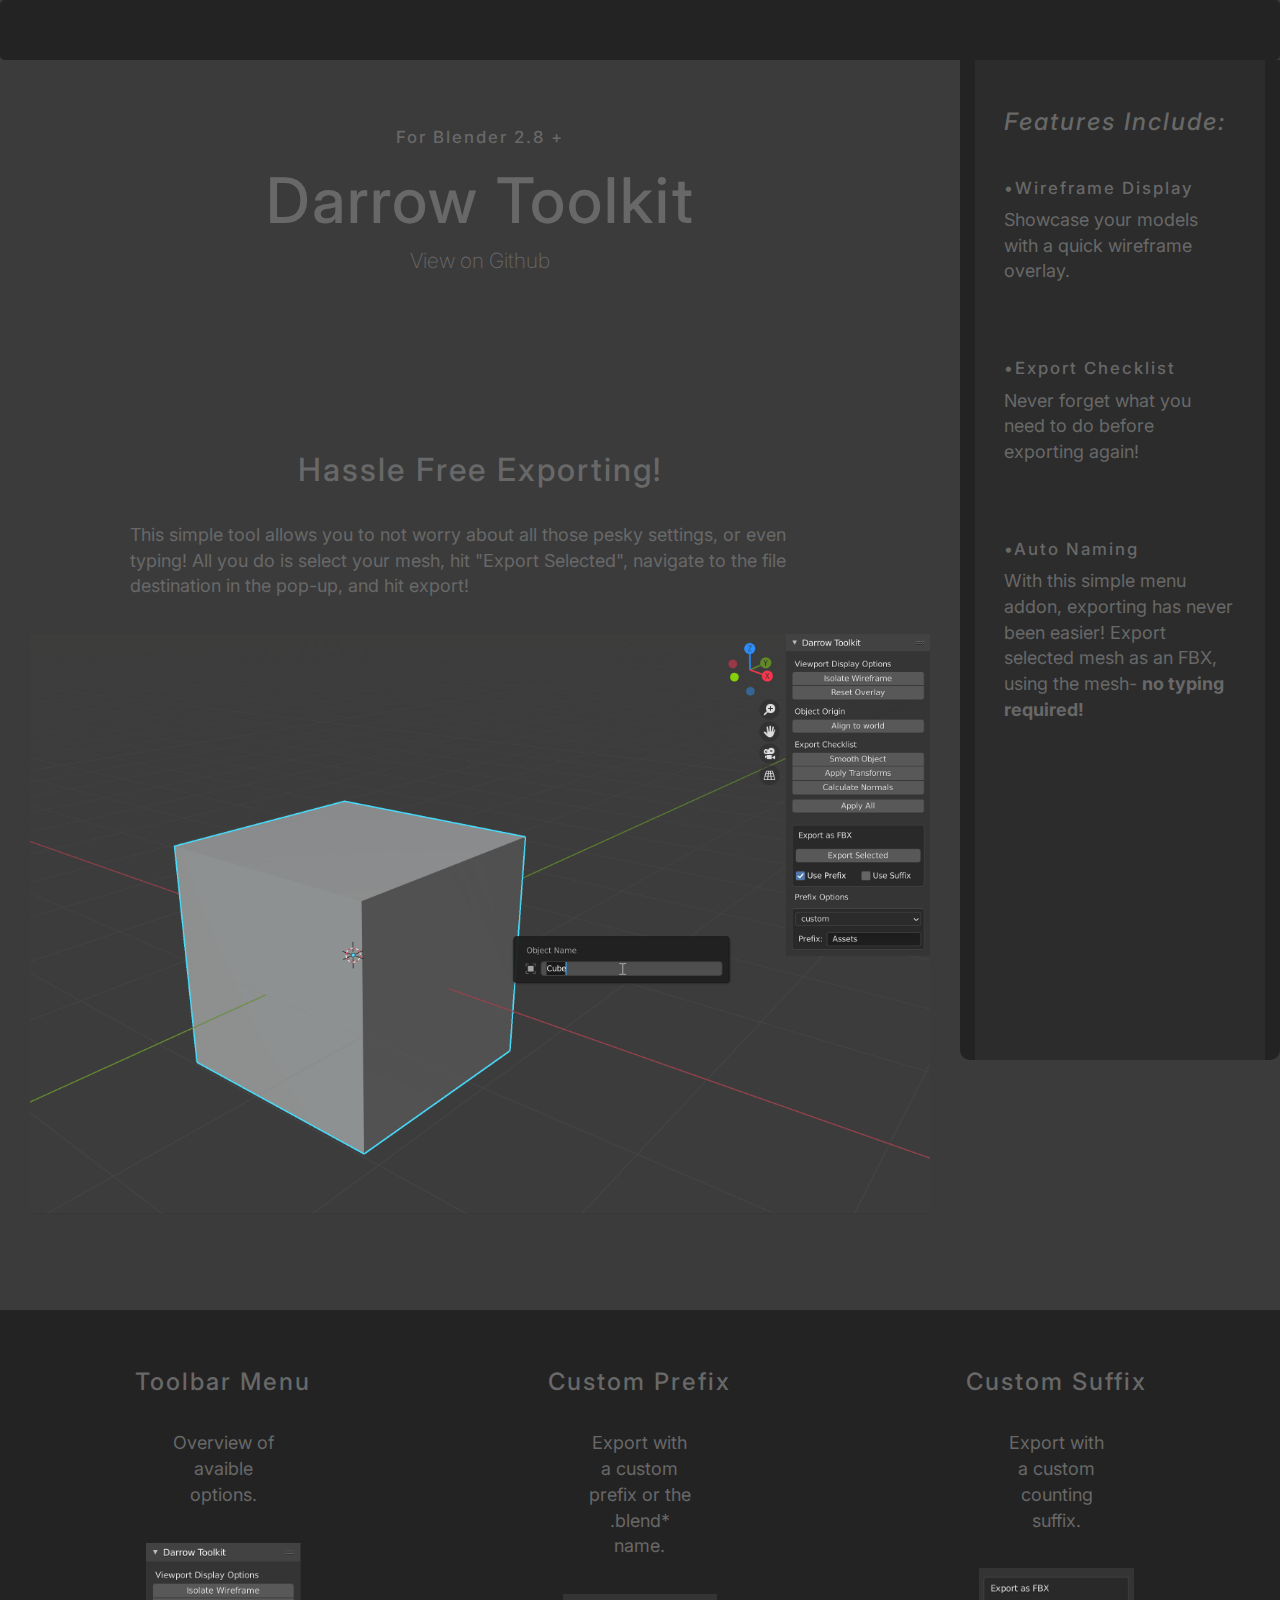
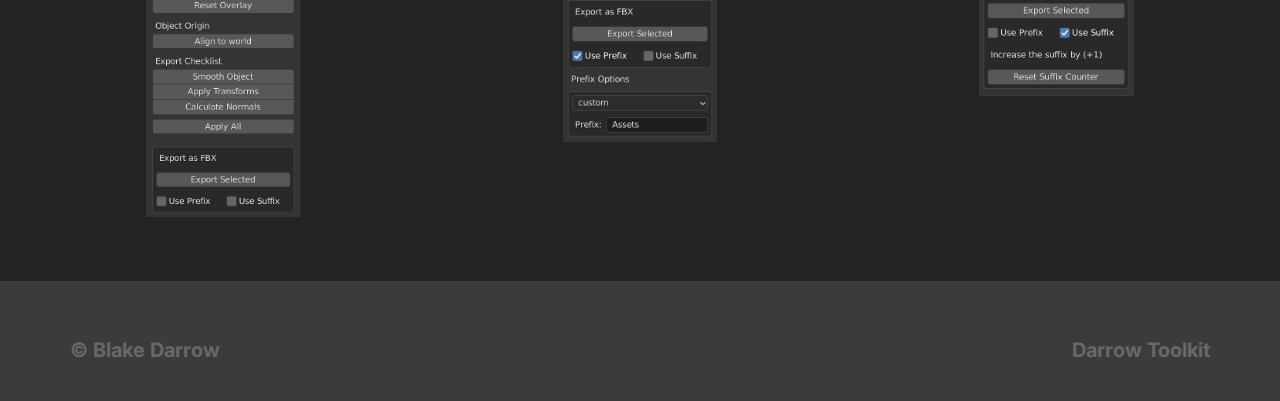
==== index.html @ 5c55dc54 "updated style" ====
<!DOCTYPE html>
<html lang="en">
<head>
  <title>Blake Darrow</title>
  <meta charset="utf-8">
  <meta name="viewport" content="width=device-width, initial-scale=1">
   <link href="https://fonts.googleapis.com/css2?family=Inter:wght@500;700&display=swap" rel="stylesheet">
  <link rel="stylesheet" href="https://maxcdn.bootstrapcdn.com/bootstrap/3.4.1/css/bootstrap.min.css">
  <script src="https://maxcdn.bootstrapcdn.com/bootstrap/3.4.1/js/bootstrap.min.js"></script>
 <link href="style.css" rel="stylesheet">

</head>
<body>

	<nav class="navbar" style="background-color: #232323; border-style: solid; border-width: 0px 0px 0px 0px; border-color: black; border-radius: 5px;">
	   <h2 style="float:center"></h2>
	</nav>

<div class="col-md-12 col-lg-9" style="min-height: 0px; height: 100%; padding-bottom:70px;">

	<div class="jumbotron">
		    <h2 style="text-align: center;">For Blender 2.8 +</h2>
			<h1>Darrow Toolkit</h1>      
			<div class="box" style="padding-bottom:10%;"><a href="https://github.com/BlakeDarrow/darrow_toolkit" target="_blank"><p>View on Github</p></a></div>
			</div>

		<div class="container">
		<h1 style="font-size: xx-large;">Hassle Free Exporting!</h1>
		<p>This simple tool allows you to not worry about all those pesky settings, or even typing! All you do is select your mesh, hit "Export Selected", navigate to the file destination in the pop-up, and hit export!</p>
		<img src="pics/export_showcase.gif" alt="viewport_overlay" style="height:75%;">
	</div>
 
</div>

<div class="col-md-4 col-lg-3" style="background-color: #232323; height:1000px; padding-bottom: 0px; border-style: 1 solid; border-width: 0px 0px 0px 0px; border-color: black; border-radius: 0px 0px 10px 10px;">
	<div class="sidebar">
		<div class="duo">
				<strong><em><h1 style="padding-bottom: 10%; text-align: left;">Features Include:</h1></strong></em>
				<h2>•Wireframe Display</h2>
				<p>Showcase your models with a quick wireframe overlay.</p>
			<!--	<img src="pics/viewport_overlay.gif" alt="viewport_overlay"> -->
	
				<h2>•Export Checklist</h2>
				<p>Never forget what you need to do before exporting again!</p>
			<!-- 	<img src="pics/checklist_apply.gif" alt="viewport_overlay"> -->
				
				<h2>•Auto Naming</h2>
				<p>With this simple menu addon, exporting has never been easier! Export selected mesh as an FBX, using the mesh- <strong>no typing required!</strong></p>
		</div>
	</div>
</div>

<div class="col-lg-12"></div>
	<div class="container"  style="background-color: #232323; clear:left; padding-top: 0px;">
		<div class="col-sm-12 col-md-6 col-lg-4">
			<div class="tri">
				<h1>Toolbar Menu</h1>
				<p>Overview of avaible options.</p>
	<img src="pics/Menu_1.PNG" alt="Menu UI">
			</div>
		</div>
		<div class="col-md-6 col-lg-4">
			<div class="tri">
				<h1>Custom Prefix</h1>
				<p> Export with a custom prefix or the .blend* name.</p>
	<img src="pics/Menu_2.PNG" alt="Menu UI">
			</div>
		</div>
		<div class="col-md-12 col-lg-4">
			<div class="tri">
				<h1>Custom Suffix</h1>
				<p>Export with a custom counting suffix.</p>
	<img src="pics/Menu_3.PNG" alt="Menu UI">
			</div>
		</div>
</div>

<br>

<footer>
	<div class="footer">
 	   <p style="float:left">&#169 Blake Darrow</p>
	   <p style="float:right">Darrow Toolkit</p>
	</div>
</footer>

</body>
</html>
---- style.css ----
h1 {
	color: #686868;
	letter-spacing: 2px;
	font-family: 'Inter', sans-serif;
	text-align: center;
	font-size: x-large;
}

h2 {
	color: #686868;
	letter-spacing: 2px;
	font-family: 'Inter', sans-serif;
	text-align: left;
	font-size: larger;

}

h3 {
	color: #686868;
	letter-spacing: 2px;
	font-family: 'Inter', sans-serif;
}

p {
	color: #686868;
	font-size: large;
}

body {
	background-color: #3b3b3b;
	margin:0px;
	font-family: 'Inter', sans-serif;
	min-height: 0px;
}

.backgroundholder {
	width:100%;
}

.sidebar {
	width:100%;
	background-color: #2c2c2c;
	height:100%;
	min-height: 0px; 
	padding-right: 10%;
	padding-left: 10%;
	padding-top: 10%;

}

.navbar {
    margin-bottom: 0;
    border-radius: 0;
	background-color: #232323;
	padding: 30px;	
	text-align: center;
}

.navbar h2 {
		clear:both;
		background-color: #001E42;
		margin: auto;
		width: 100%;
		text-align: center;
		font-family: 'Inter', sans-serif;
		font-weight: 500;
		font-size:15px;
}

.navbar a {
    margin-bottom: 0;
    border-radius: 0;
	padding: 30px;	
	text-align: center;
}

.jumbotron {
	margin:auto;
	clear:both;
	float:left;
	width:100%;
	font-weight: 700;
	background-color: rgba(0, 0, 0, 0.0);
	color: #686868;
	text-align: center;
}

.container {
	clear: both;
	width:100%;
	text-align: left;
	font-family: 'Inter', sans-serif;
	padding-bottom: 25px;
	min-height: 0px;
}

.container p {
	padding: 25px 100px;
	font-size: large;
}

.container img{
	clear: both;
	width:100%;
}

.container .box {
		clear:both;
		margin: auto;
		width: 200px;
		text-align: center;
		font-weight: 300;
	}

	.container2 {
		clear: both;
		width:100%;
		text-align: center;
		margin-top:60px;
		font-family: 'Inter', sans-serif;
}

.duo {
		clear:both;
		margin: auto;
		width: 100%;
		padding-bottom: 250px;
	}

	.duo img {
		width: 100%;
	}

	.duo p {
		padding-bottom: 55px;
	}

	.duo h2 {
		color: #686868;
		letter-spacing: 2px;
		font-family: 'Inter', sans-serif;
		text-align: left;
	}
	
.button {
    font-size: 20px;
	margin-top:20px;
	padding:20px 40px 20px 40px;
    text-align: center;
	font-family: 'Inter', sans-serif;
}	

footer {
  height:100px;
  margin:auto;
  padding-top: 10px;
  text-align: center;
}

footer p {
  padding: 25px;
  text-align: center;
  font-family: 'Inter', sans-serif;
  font-weight: 700;
  font-size: 20px;
  padding-right:70px;
  padding-left: 70px;
}

.tri {
	font-size: 18px;
	clear:both;
	margin: auto;
	width: 100%;
	padding:10%;
	text-align: center;
}

.tri img {
	margin: auto;
	width: 50%;
}
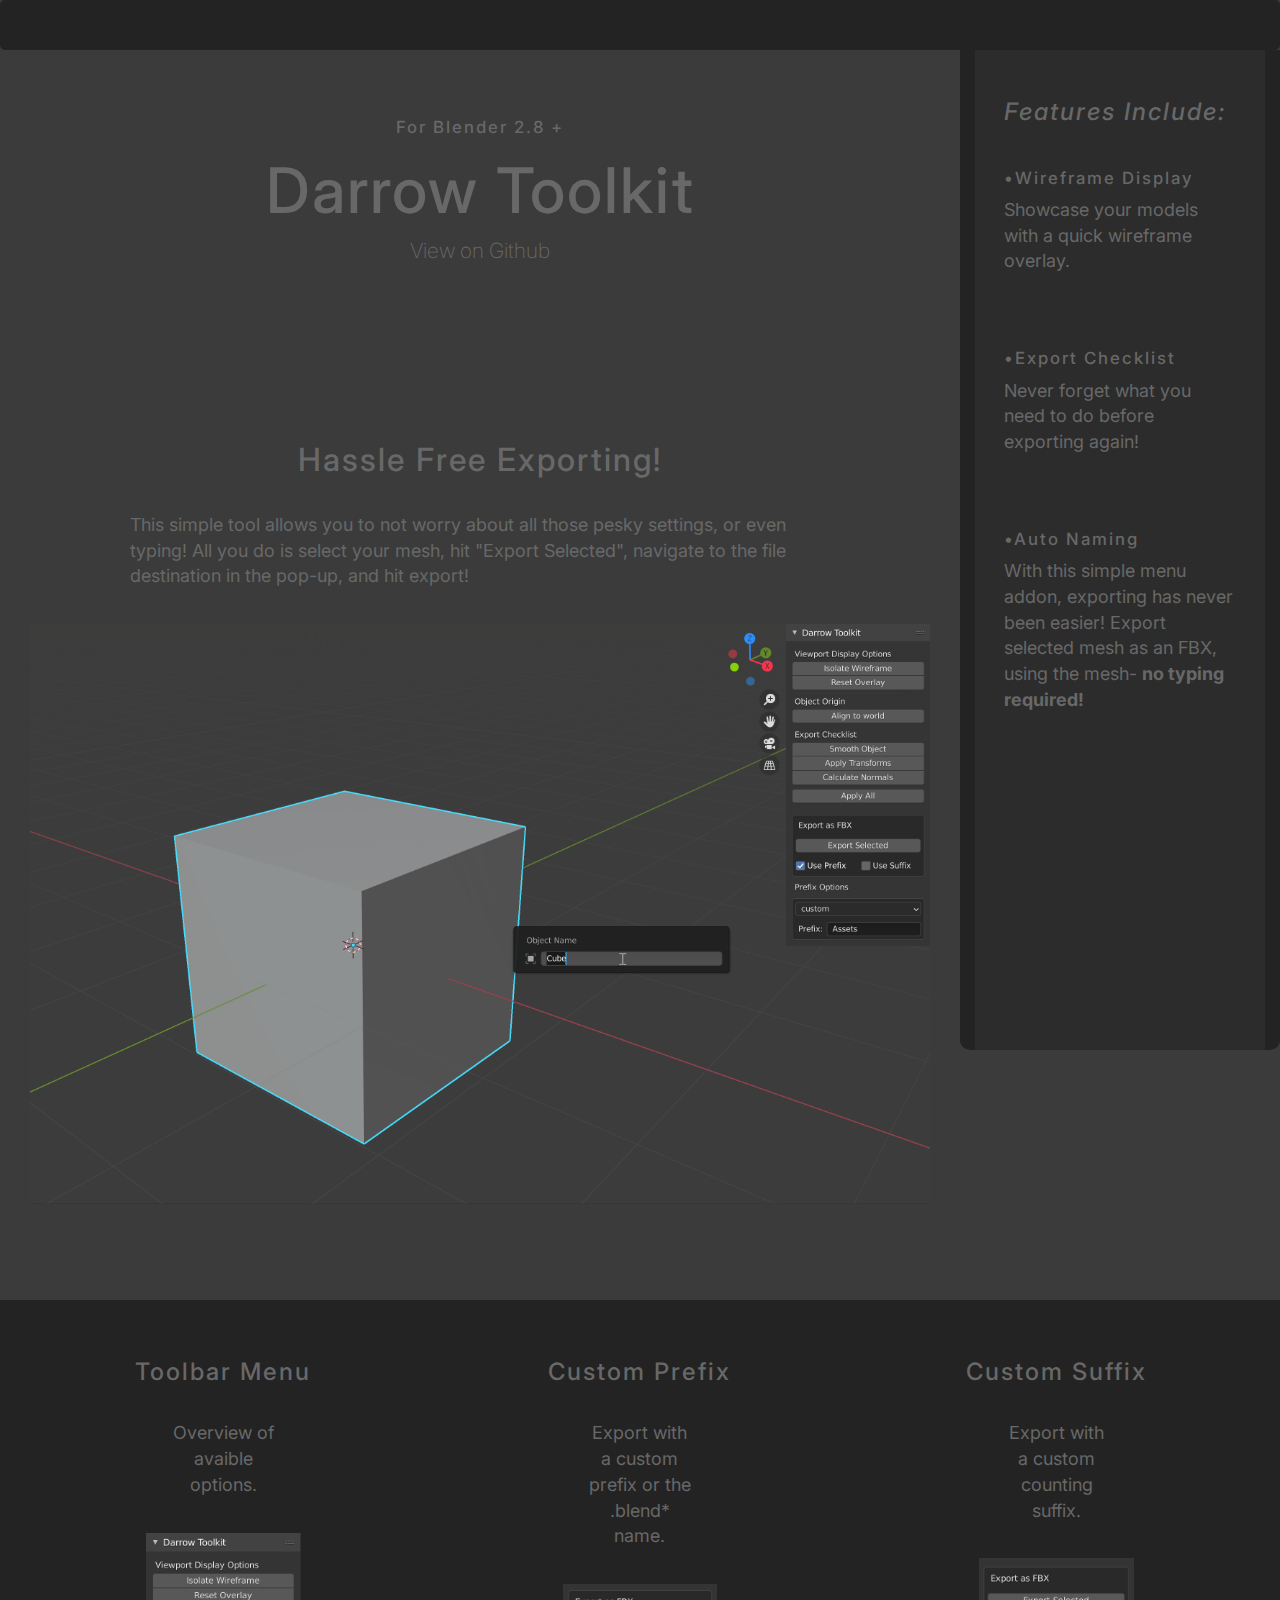
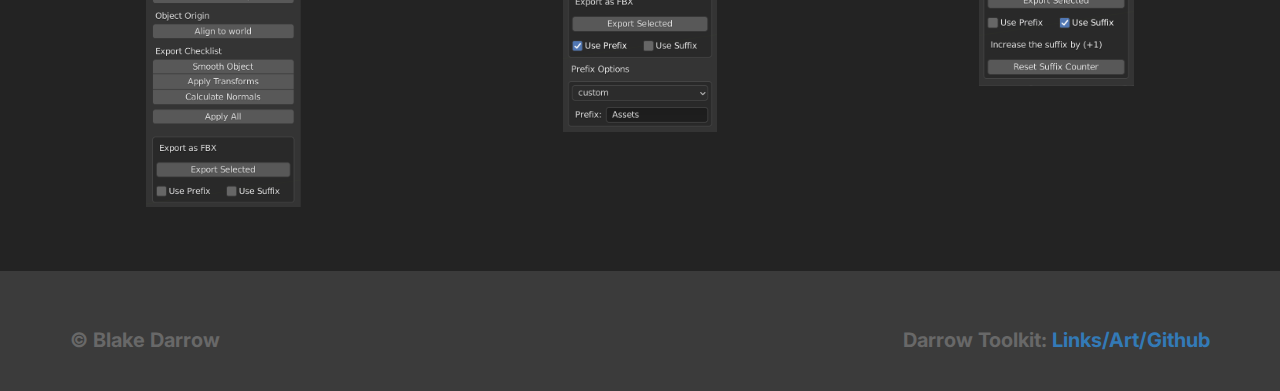
==== commit a4cde7de: "Updated design" ====
--- a/index.html
+++ b/index.html
@@ -80,7 +80,7 @@
 <footer>
 	<div class="footer">
  	   <p style="float:left">&#169 Blake Darrow</p>
-	   <p style="float:right">Darrow Toolkit</p>
+	   <p style="float:right">Darrow Toolkit:<a href="links.html"> Links/</a><a href="art.html">Art</a><a href="https://github.com/BlakeDarrow" target="_blank">/Github</a></p>
 	</div>
 </footer>
 
--- a/style.css
+++ b/style.css
@@ -52,7 +52,7 @@
     margin-bottom: 0;
     border-radius: 0;
 	background-color: #232323;
-	padding: 30px;	
+	padding: 15px;	
 	text-align: center;
 }
 
@@ -141,6 +141,26 @@
 		font-family: 'Inter', sans-serif;
 		text-align: left;
 	}
+
+
+
+	.duo2 {
+		clear:both;
+		margin: auto;
+		width: 100%;
+		padding: 50px 50px 20% 20%;
+		padding-bottom: 35%;
+	}
+
+	.duo2 p {
+		text-align: left;
+		padding: 0.2%;
+	}
+
+	.duo2 h1 {
+		text-align: left;
+	}
+
 	
 .button {
     font-size: 20px;
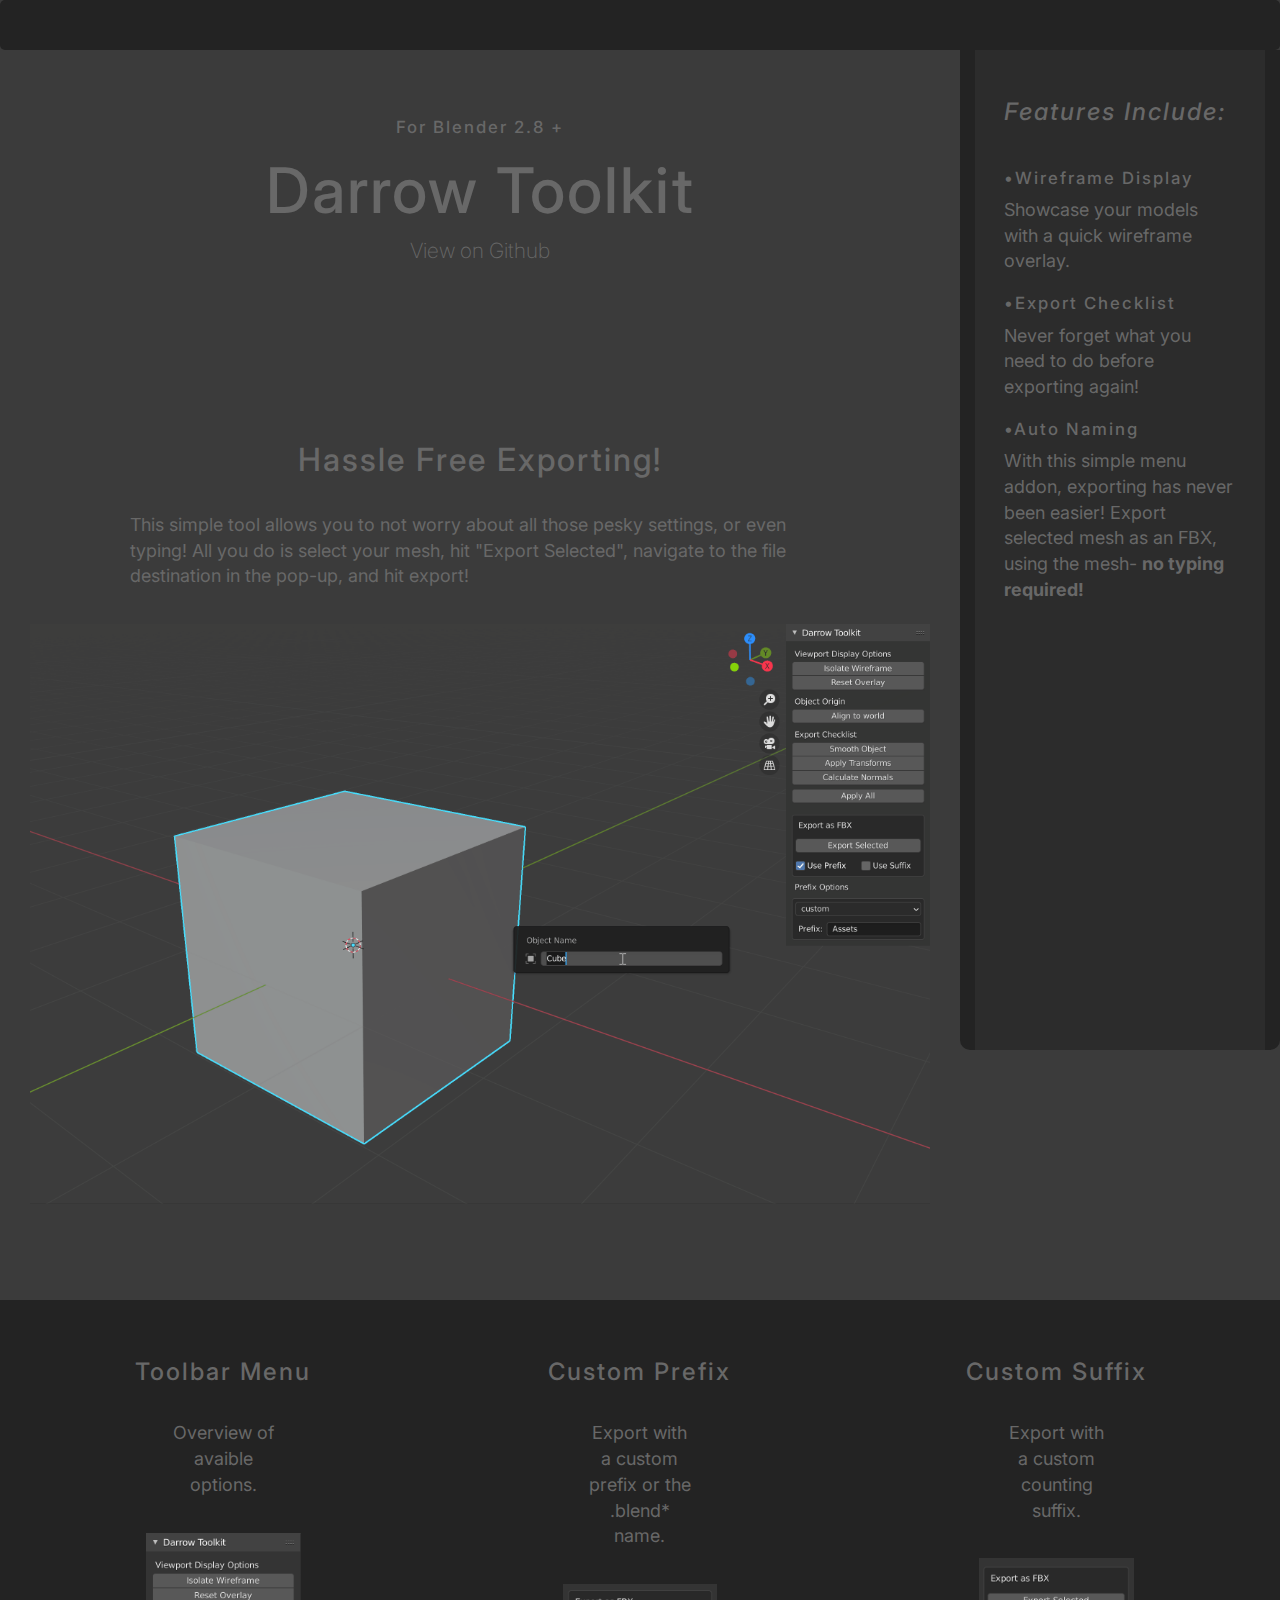
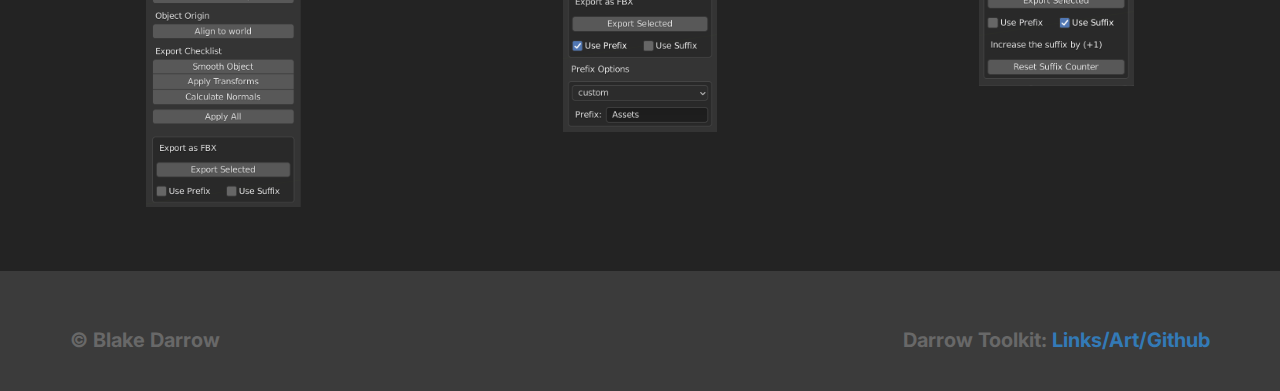
==== commit e11e9218: "changed page name" ====
--- a/index.html
+++ b/index.html
@@ -80,7 +80,7 @@
 <footer>
 	<div class="footer">
  	   <p style="float:left">&#169 Blake Darrow</p>
-	   <p style="float:right">Darrow Toolkit:<a href="links.html"> Links/</a><a href="art.html">Art</a><a href="https://github.com/BlakeDarrow" target="_blank">/Github</a></p>
+	   <p style="float:right">Darrow Toolkit:<a href="dev.html"> Links/</a><a href="art.html">Art</a><a href="https://github.com/BlakeDarrow" target="_blank">/Github</a></p>
 	</div>
 </footer>
 
--- a/style.css
+++ b/style.css
@@ -131,9 +131,7 @@
 		width: 100%;
 	}
 
-	.duo p {
-		padding-bottom: 55px;
-	}
+
 
 	.duo h2 {
 		color: #686868;
@@ -154,7 +152,7 @@
 
 	.duo2 p {
 		text-align: left;
-		padding: 0.2%;
+		padding: 0.1%;
 	}
 
 	.duo2 h1 {
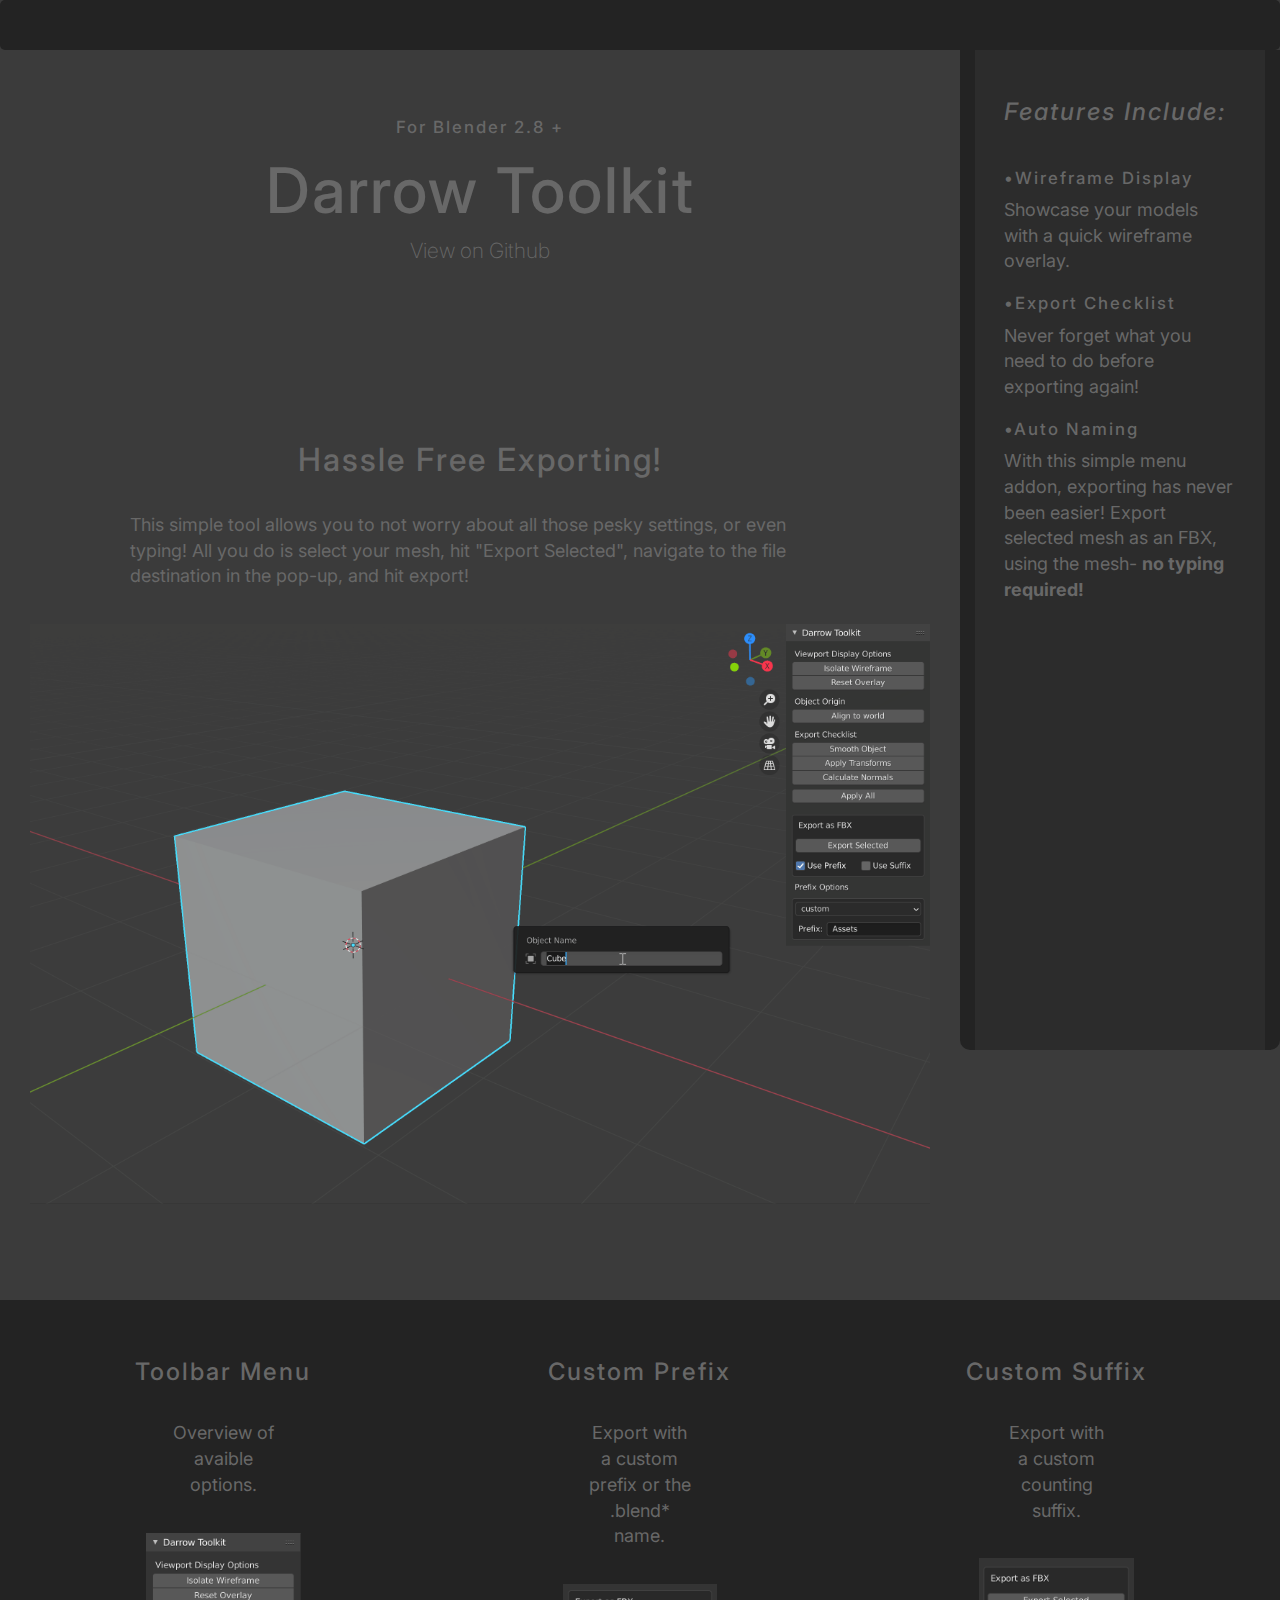
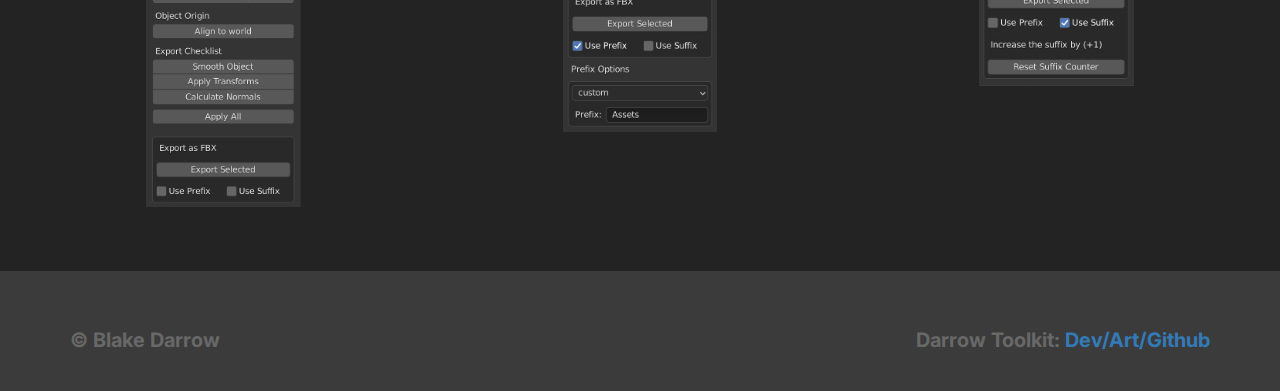
==== commit 4895a2eb: "update style" ====
--- a/index.html
+++ b/index.html
@@ -80,7 +80,7 @@
 <footer>
 	<div class="footer">
  	   <p style="float:left">&#169 Blake Darrow</p>
-	   <p style="float:right">Darrow Toolkit:<a href="dev.html"> Links/</a><a href="art.html">Art</a><a href="https://github.com/BlakeDarrow" target="_blank">/Github</a></p>
+	   <p style="float:right">Darrow Toolkit:<a href="dev.html"> Dev/</a><a href="art.html">Art</a><a href="https://github.com/BlakeDarrow" target="_blank">/Github</a></p>
 	</div>
 </footer>
 
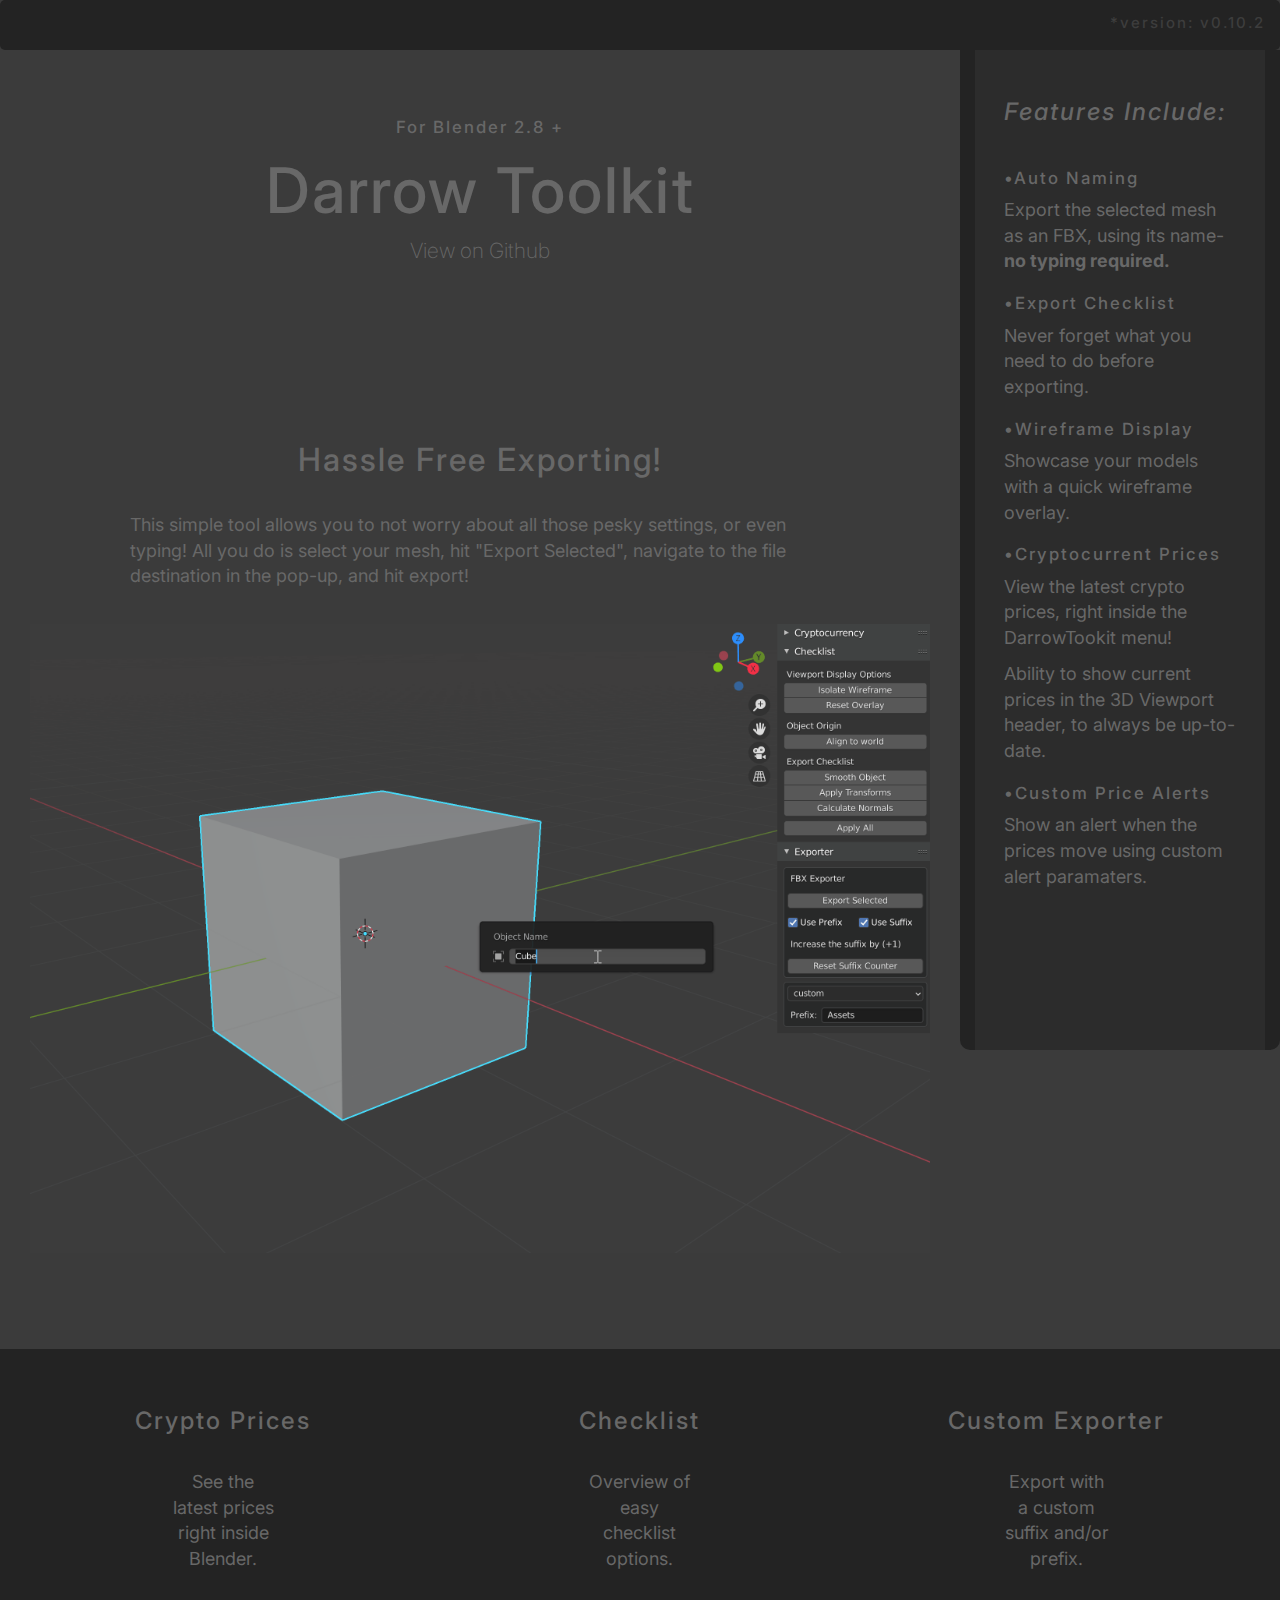
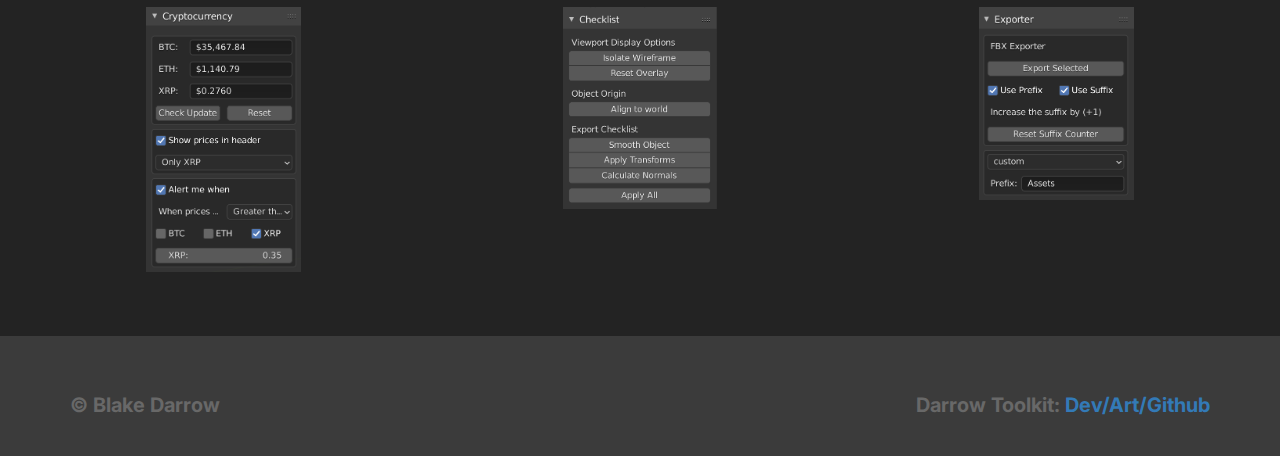
==== commit 48e16b8f: "updated style and info for new toolkit version" ====
--- a/index.html
+++ b/index.html
@@ -11,78 +11,69 @@
 
 </head>
 <body>
-
 	<nav class="navbar" style="background-color: #232323; border-style: solid; border-width: 0px 0px 0px 0px; border-color: black; border-radius: 5px;">
-	   <h2 style="float:center"></h2>
+	   <h2>*version: v0.10.2</h2>
 	</nav>
-
 <div class="col-md-12 col-lg-9" style="min-height: 0px; height: 100%; padding-bottom:70px;">
-
 	<div class="jumbotron">
 		    <h2 style="text-align: center;">For Blender 2.8 +</h2>
 			<h1>Darrow Toolkit</h1>      
 			<div class="box" style="padding-bottom:10%;"><a href="https://github.com/BlakeDarrow/darrow_toolkit" target="_blank"><p>View on Github</p></a></div>
 			</div>
-
 		<div class="container">
 		<h1 style="font-size: xx-large;">Hassle Free Exporting!</h1>
 		<p>This simple tool allows you to not worry about all those pesky settings, or even typing! All you do is select your mesh, hit "Export Selected", navigate to the file destination in the pop-up, and hit export!</p>
-		<img src="pics/export_showcase.gif" alt="viewport_overlay" style="height:75%;">
+		<img src="pics/export_showcase2.gif" alt="viewport_overlay" style="height:75%;">
 	</div>
- 
 </div>
-
 <div class="col-md-4 col-lg-3" style="background-color: #232323; height:1000px; padding-bottom: 0px; border-style: 1 solid; border-width: 0px 0px 0px 0px; border-color: black; border-radius: 0px 0px 10px 10px;">
 	<div class="sidebar">
 		<div class="duo">
 				<strong><em><h1 style="padding-bottom: 10%; text-align: left;">Features Include:</h1></strong></em>
+				<h2>•Auto Naming</h2>
+				<p>Export the selected mesh as an FBX, using its name- <strong>no typing required.</strong></p>
+				<h2>•Export Checklist</h2>
+				<p>Never forget what you need to do before exporting.</p>
 				<h2>•Wireframe Display</h2>
 				<p>Showcase your models with a quick wireframe overlay.</p>
-			<!--	<img src="pics/viewport_overlay.gif" alt="viewport_overlay"> -->
-	
-				<h2>•Export Checklist</h2>
-				<p>Never forget what you need to do before exporting again!</p>
-			<!-- 	<img src="pics/checklist_apply.gif" alt="viewport_overlay"> -->
-				
-				<h2>•Auto Naming</h2>
-				<p>With this simple menu addon, exporting has never been easier! Export selected mesh as an FBX, using the mesh- <strong>no typing required!</strong></p>
+				<h2>•Cryptocurrent Prices</h2>
+				<p>View the latest crypto prices, right inside the DarrowTookit menu!</p>
+				<p>Ability to show current prices in the 3D Viewport header, to always be up-to-date.</p>
+				<h2>•Custom Price Alerts</h2>
+				<p>Show an alert when the prices move using custom alert paramaters.</p>
 		</div>
 	</div>
 </div>
-
 <div class="col-lg-12"></div>
 	<div class="container"  style="background-color: #232323; clear:left; padding-top: 0px;">
+		<div class="col-md-12 col-lg-4">
+			<div class="tri">
+				<h1>Crypto Prices</h1>
+				<p>See the latest prices right inside Blender.</p>
+	<img src="pics/Menu_3.PNG" alt="Menu UI">
+			</div>
+		</div>
 		<div class="col-sm-12 col-md-6 col-lg-4">
 			<div class="tri">
-				<h1>Toolbar Menu</h1>
-				<p>Overview of avaible options.</p>
+				<h1>Checklist</h1>
+				<p>Overview of easy checklist options.</p>
 	<img src="pics/Menu_1.PNG" alt="Menu UI">
 			</div>
 		</div>
 		<div class="col-md-6 col-lg-4">
 			<div class="tri">
-				<h1>Custom Prefix</h1>
-				<p> Export with a custom prefix or the .blend* name.</p>
+				<h1>Custom Exporter</h1>
+				<p> Export with a custom suffix and/or prefix.</p>
 	<img src="pics/Menu_2.PNG" alt="Menu UI">
 			</div>
 		</div>
-		<div class="col-md-12 col-lg-4">
-			<div class="tri">
-				<h1>Custom Suffix</h1>
-				<p>Export with a custom counting suffix.</p>
-	<img src="pics/Menu_3.PNG" alt="Menu UI">
-			</div>
-		</div>
 </div>
-
 <br>
-
 <footer>
 	<div class="footer">
  	   <p style="float:left">&#169 Blake Darrow</p>
 	   <p style="float:right">Darrow Toolkit:<a href="dev.html"> Dev/</a><a href="art.html">Art</a><a href="https://github.com/BlakeDarrow" target="_blank">/Github</a></p>
 	</div>
 </footer>
-
 </body>
-</html>
+</html>--- a/style.css
+++ b/style.css
@@ -58,10 +58,10 @@
 
 .navbar h2 {
 		clear:both;
-		background-color: #001E42;
-		margin: auto;
-		width: 100%;
-		text-align: center;
+		margin: auto;
+		width: 100%;
+		text-align: right;
+		color: #3d3d3d;
 		font-family: 'Inter', sans-serif;
 		font-weight: 500;
 		font-size:15px;
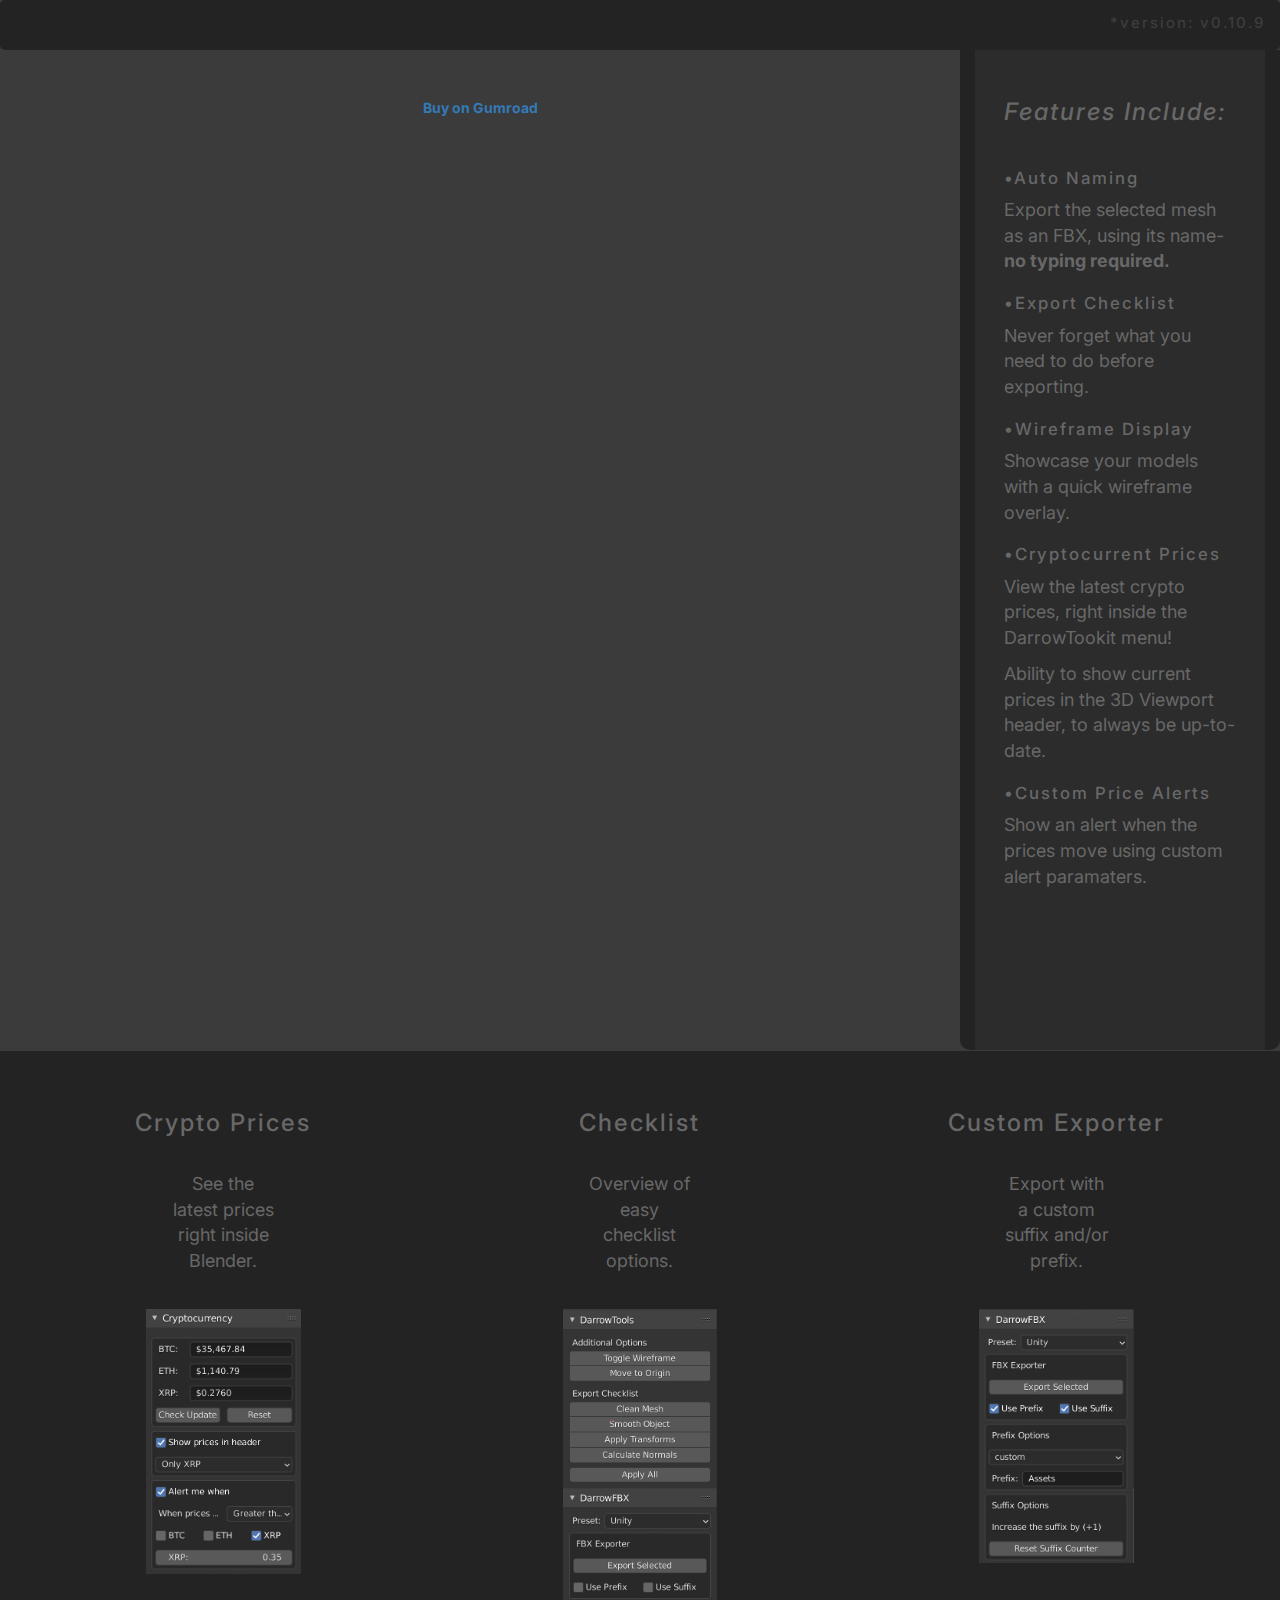
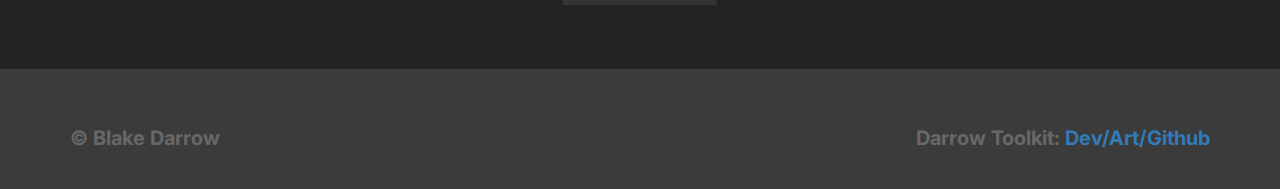
==== commit 15b9d03b: "Style and updated images" ====
--- a/index.html
+++ b/index.html
@@ -12,18 +12,20 @@
 </head>
 <body>
 	<nav class="navbar" style="background-color: #232323; border-style: solid; border-width: 0px 0px 0px 0px; border-color: black; border-radius: 5px;">
-	   <h2>*version: v0.10.2</h2>
+	   <h2>*version: v0.10.9</h2>
 	</nav>
 <div class="col-md-12 col-lg-9" style="min-height: 0px; height: 100%; padding-bottom:70px;">
 	<div class="jumbotron">
-		    <h2 style="text-align: center;">For Blender 2.8 +</h2>
+	<!--<h2 style="text-align: center;">For Blender 2.8 +</h2>
 			<h1>Darrow Toolkit</h1>      
-			<div class="box" style="padding-bottom:10%;"><a href="https://github.com/BlakeDarrow/darrow_toolkit" target="_blank"><p>View on Github</p></a></div>
+			<div class="box" style="padding-bottom:10%;"><a href="https://github.com/BlakeDarrow/darrow_toolkit" target="_blank"><p>Download on Github</p>--><script src="https://gumroad.com/js/gumroad-embed.js"></script>
+				<div class="gumroad-product-embed" data-gumroad-product-id="DarrowTools" data-outbound-embed="true"><a href="https://gumroad.com/l/DarrowTools">Buy on Gumroad</a></div></div>
 			</div>
+		<!--
 		<div class="container">
 		<h1 style="font-size: xx-large;">Hassle Free Exporting!</h1>
 		<p>This simple tool allows you to not worry about all those pesky settings, or even typing! All you do is select your mesh, hit "Export Selected", navigate to the file destination in the pop-up, and hit export!</p>
-		<img src="pics/export_showcase2.gif" alt="viewport_overlay" style="height:75%;">
+		<img src="pics/export_showcase3.gif" alt="viewport_overlay" style="height:75%;">-->
 	</div>
 </div>
 <div class="col-md-4 col-lg-3" style="background-color: #232323; height:1000px; padding-bottom: 0px; border-style: 1 solid; border-width: 0px 0px 0px 0px; border-color: black; border-radius: 0px 0px 10px 10px;">
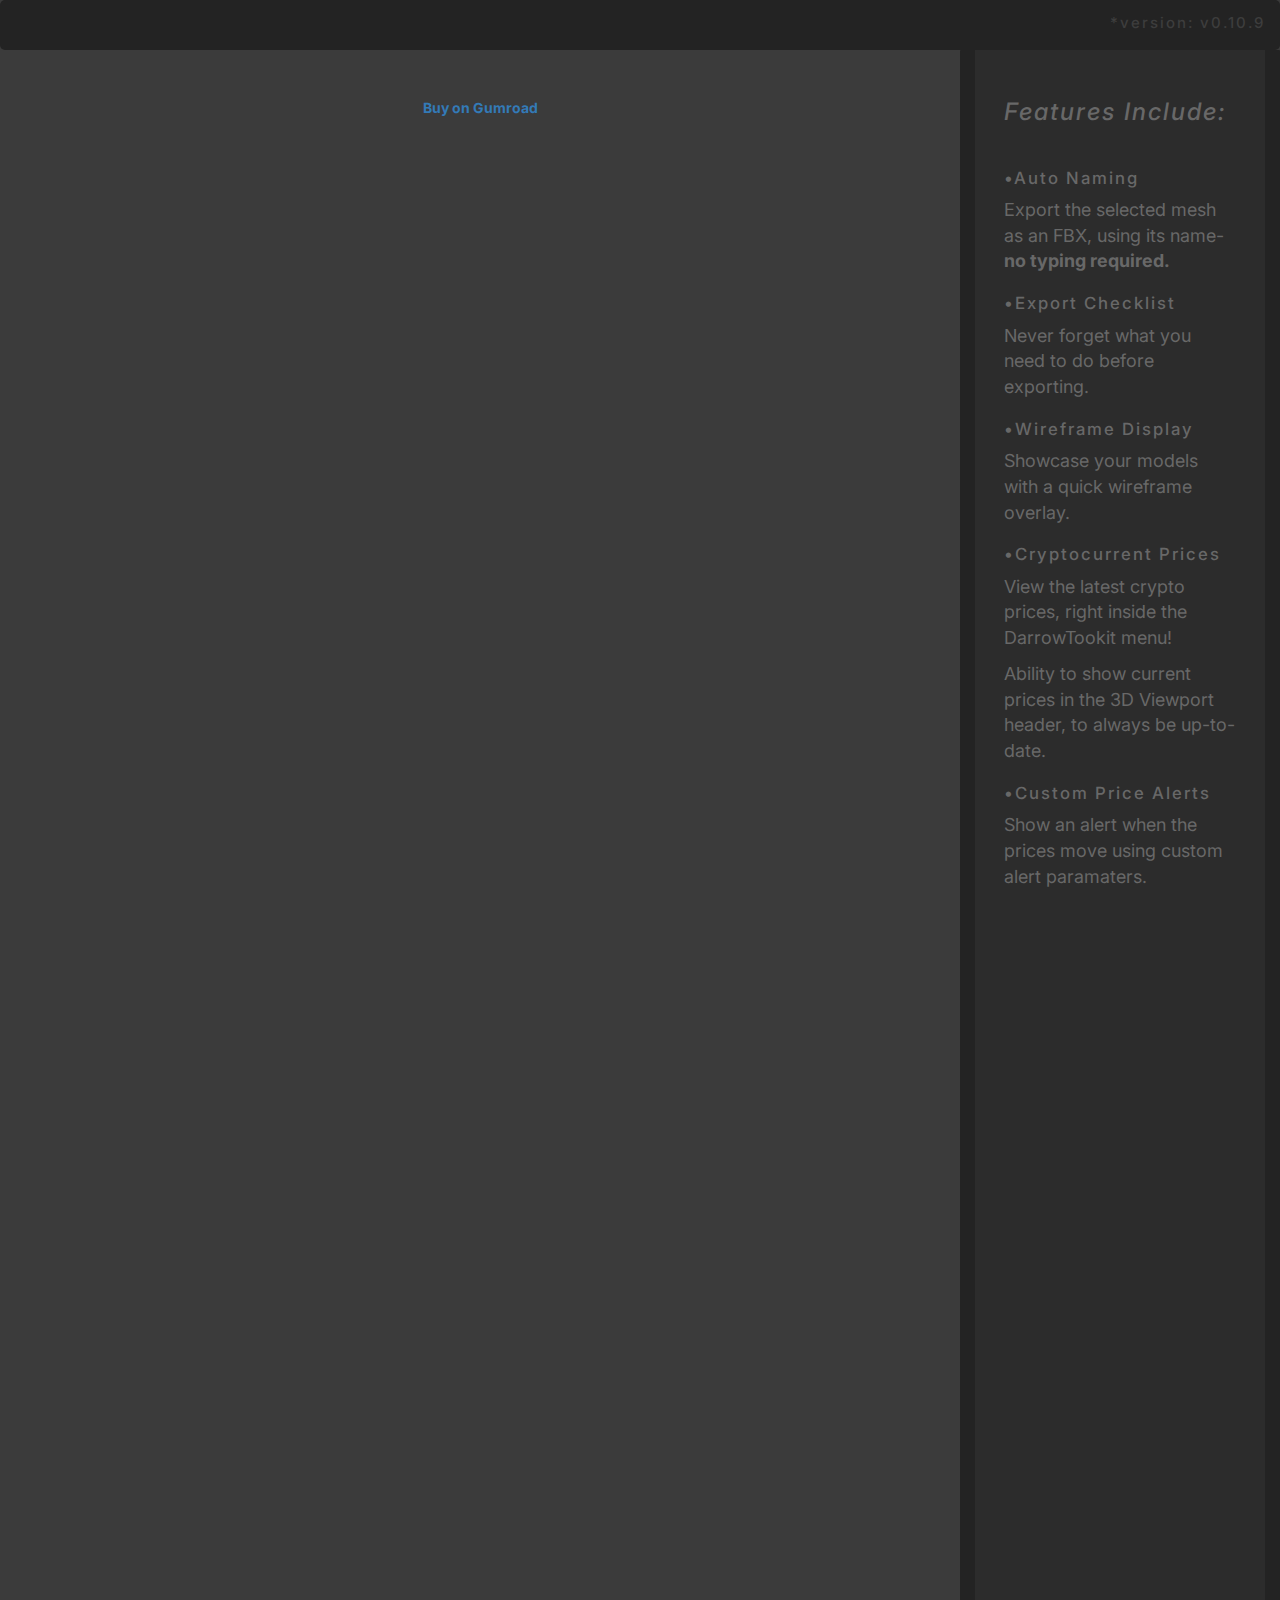
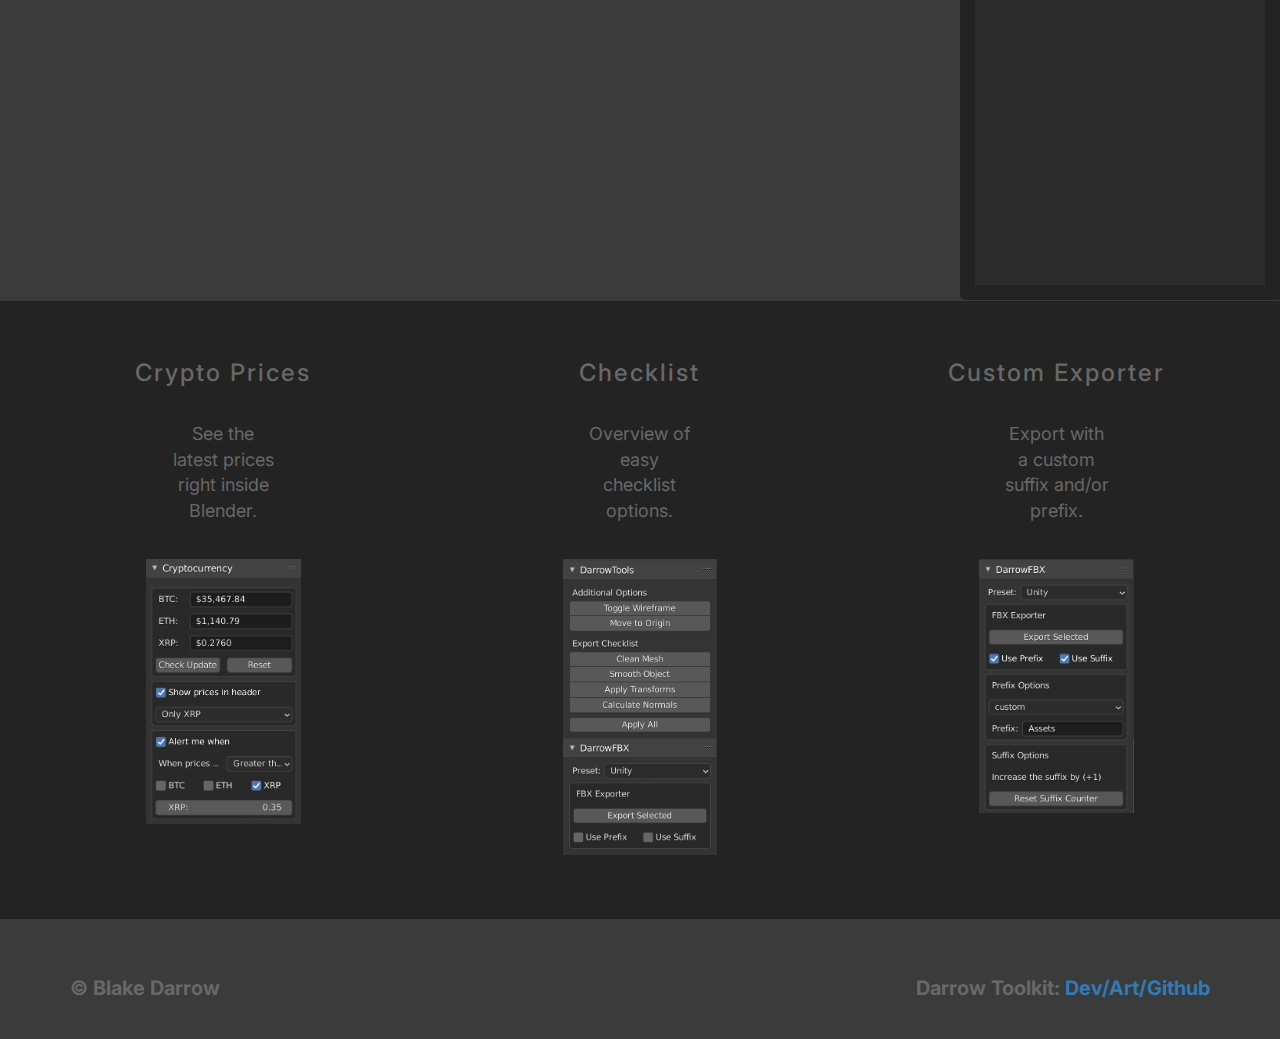
==== commit 30282682: "Update index.html" ====
--- a/index.html
+++ b/index.html
@@ -28,7 +28,7 @@
 		<img src="pics/export_showcase3.gif" alt="viewport_overlay" style="height:75%;">-->
 	</div>
 </div>
-<div class="col-md-4 col-lg-3" style="background-color: #232323; height:1000px; padding-bottom: 0px; border-style: 1 solid; border-width: 0px 0px 0px 0px; border-color: black; border-radius: 0px 0px 10px 10px;">
+<div class="col-md-4 col-lg-3" style="background-color: #232323; height:1850px; padding-bottom: 15px; border-style: 1 solid; border-width: 0px 0px 0px 0px; border-color: black; border-radius: 1px 1px 1px 5px;">
 	<div class="sidebar">
 		<div class="duo">
 				<strong><em><h1 style="padding-bottom: 10%; text-align: left;">Features Include:</h1></strong></em>
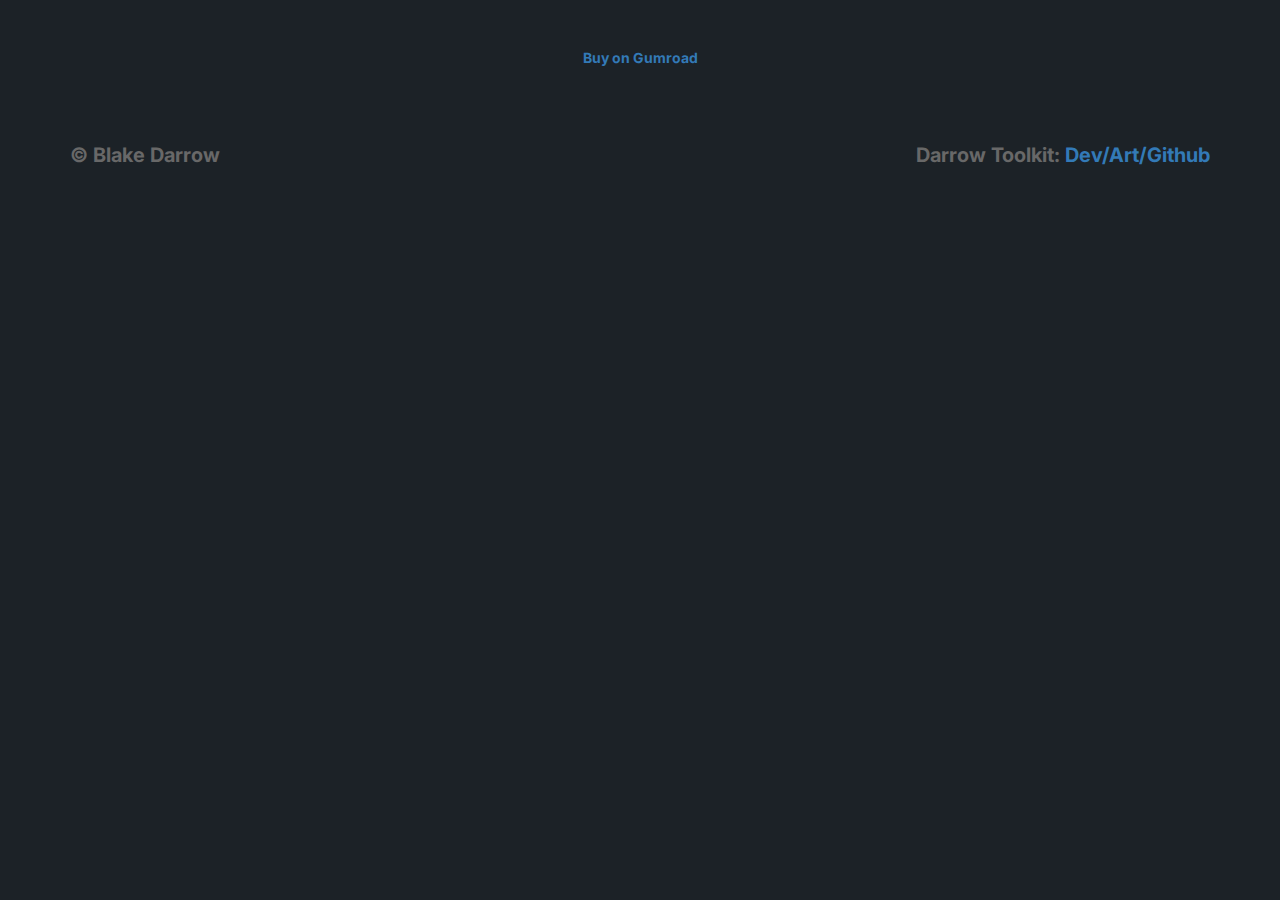
==== commit a9105acc: "style update" ====
--- a/index.html
+++ b/index.html
@@ -1,81 +1,27 @@
 <!DOCTYPE html>
 <html lang="en">
 <head>
-  <title>Blake Darrow</title>
-  <meta charset="utf-8">
-  <meta name="viewport" content="width=device-width, initial-scale=1">
-   <link href="https://fonts.googleapis.com/css2?family=Inter:wght@500;700&display=swap" rel="stylesheet">
-  <link rel="stylesheet" href="https://maxcdn.bootstrapcdn.com/bootstrap/3.4.1/css/bootstrap.min.css">
-  <script src="https://maxcdn.bootstrapcdn.com/bootstrap/3.4.1/js/bootstrap.min.js"></script>
- <link href="style.css" rel="stylesheet">
+	<title>Blake Darrow</title>
+	<meta charset="utf-8">
+	<meta name="viewport" content="width=device-width, initial-scale=1">
+	<link href="https://fonts.googleapis.com/css2?family=Inter:wght@500;700&display=swap" rel="stylesheet">
+	<link rel="stylesheet" href="https://maxcdn.bootstrapcdn.com/bootstrap/3.4.1/css/bootstrap.min.css">
+	<script src="https://maxcdn.bootstrapcdn.com/bootstrap/3.4.1/js/bootstrap.min.js"></script>
+	<link href="style.css" rel="stylesheet">
+</head>
 
-</head>
-<body>
-	<nav class="navbar" style="background-color: #232323; border-style: solid; border-width: 0px 0px 0px 0px; border-color: black; border-radius: 5px;">
-	   <h2>*version: v0.10.9</h2>
-	</nav>
-<div class="col-md-12 col-lg-9" style="min-height: 0px; height: 100%; padding-bottom:70px;">
-	<div class="jumbotron">
-	<!--<h2 style="text-align: center;">For Blender 2.8 +</h2>
-			<h1>Darrow Toolkit</h1>      
-			<div class="box" style="padding-bottom:10%;"><a href="https://github.com/BlakeDarrow/darrow_toolkit" target="_blank"><p>Download on Github</p>--><script src="https://gumroad.com/js/gumroad-embed.js"></script>
-				<div class="gumroad-product-embed" data-gumroad-product-id="DarrowTools" data-outbound-embed="true"><a href="https://gumroad.com/l/DarrowTools">Buy on Gumroad</a></div></div>
-			</div>
-		<!--
-		<div class="container">
-		<h1 style="font-size: xx-large;">Hassle Free Exporting!</h1>
-		<p>This simple tool allows you to not worry about all those pesky settings, or even typing! All you do is select your mesh, hit "Export Selected", navigate to the file destination in the pop-up, and hit export!</p>
-		<img src="pics/export_showcase3.gif" alt="viewport_overlay" style="height:75%;">-->
-	</div>
-</div>
-<div class="col-md-4 col-lg-3" style="background-color: #232323; height:1850px; padding-bottom: 15px; border-style: 1 solid; border-width: 0px 0px 0px 0px; border-color: black; border-radius: 1px 1px 1px 5px;">
-	<div class="sidebar">
-		<div class="duo">
-				<strong><em><h1 style="padding-bottom: 10%; text-align: left;">Features Include:</h1></strong></em>
-				<h2>•Auto Naming</h2>
-				<p>Export the selected mesh as an FBX, using its name- <strong>no typing required.</strong></p>
-				<h2>•Export Checklist</h2>
-				<p>Never forget what you need to do before exporting.</p>
-				<h2>•Wireframe Display</h2>
-				<p>Showcase your models with a quick wireframe overlay.</p>
-				<h2>•Cryptocurrent Prices</h2>
-				<p>View the latest crypto prices, right inside the DarrowTookit menu!</p>
-				<p>Ability to show current prices in the 3D Viewport header, to always be up-to-date.</p>
-				<h2>•Custom Price Alerts</h2>
-				<p>Show an alert when the prices move using custom alert paramaters.</p>
+<body style="background-color: #1c2227;">
+	<div class="col-md-12 col-lg-12"height: 100%;">
+		<div class="jumbotron">
+			<script src="https://gumroad.com/js/gumroad-embed.js"></script>
+			<div class="gumroad-product-embed" data-gumroad-product-id="DarrowTools" data-outbound-embed="true"><a href="https://gumroad.com/l/DarrowTools">Buy on Gumroad</a></div></div>
 		</div>
 	</div>
-</div>
-<div class="col-lg-12"></div>
-	<div class="container"  style="background-color: #232323; clear:left; padding-top: 0px;">
-		<div class="col-md-12 col-lg-4">
-			<div class="tri">
-				<h1>Crypto Prices</h1>
-				<p>See the latest prices right inside Blender.</p>
-	<img src="pics/Menu_3.PNG" alt="Menu UI">
-			</div>
+	<footer>
+		<div class="footer">
+			<p style="float:left">&#169 Blake Darrow</p>
+			<p style="float:right">Darrow Toolkit:<a href="dev.html"> Dev/</a><a href="art.html">Art</a><a href="https://github.com/BlakeDarrow" target="_blank">/Github</a></p>
 		</div>
-		<div class="col-sm-12 col-md-6 col-lg-4">
-			<div class="tri">
-				<h1>Checklist</h1>
-				<p>Overview of easy checklist options.</p>
-	<img src="pics/Menu_1.PNG" alt="Menu UI">
-			</div>
-		</div>
-		<div class="col-md-6 col-lg-4">
-			<div class="tri">
-				<h1>Custom Exporter</h1>
-				<p> Export with a custom suffix and/or prefix.</p>
-	<img src="pics/Menu_2.PNG" alt="Menu UI">
-			</div>
-		</div>
-</div>
-<br>
-<footer>
-	<div class="footer">
- 	   <p style="float:left">&#169 Blake Darrow</p>
-	   <p style="float:right">Darrow Toolkit:<a href="dev.html"> Dev/</a><a href="art.html">Art</a><a href="https://github.com/BlakeDarrow" target="_blank">/Github</a></p>
-	</div>
-</footer>
+	</footer>
 </body>
 </html>